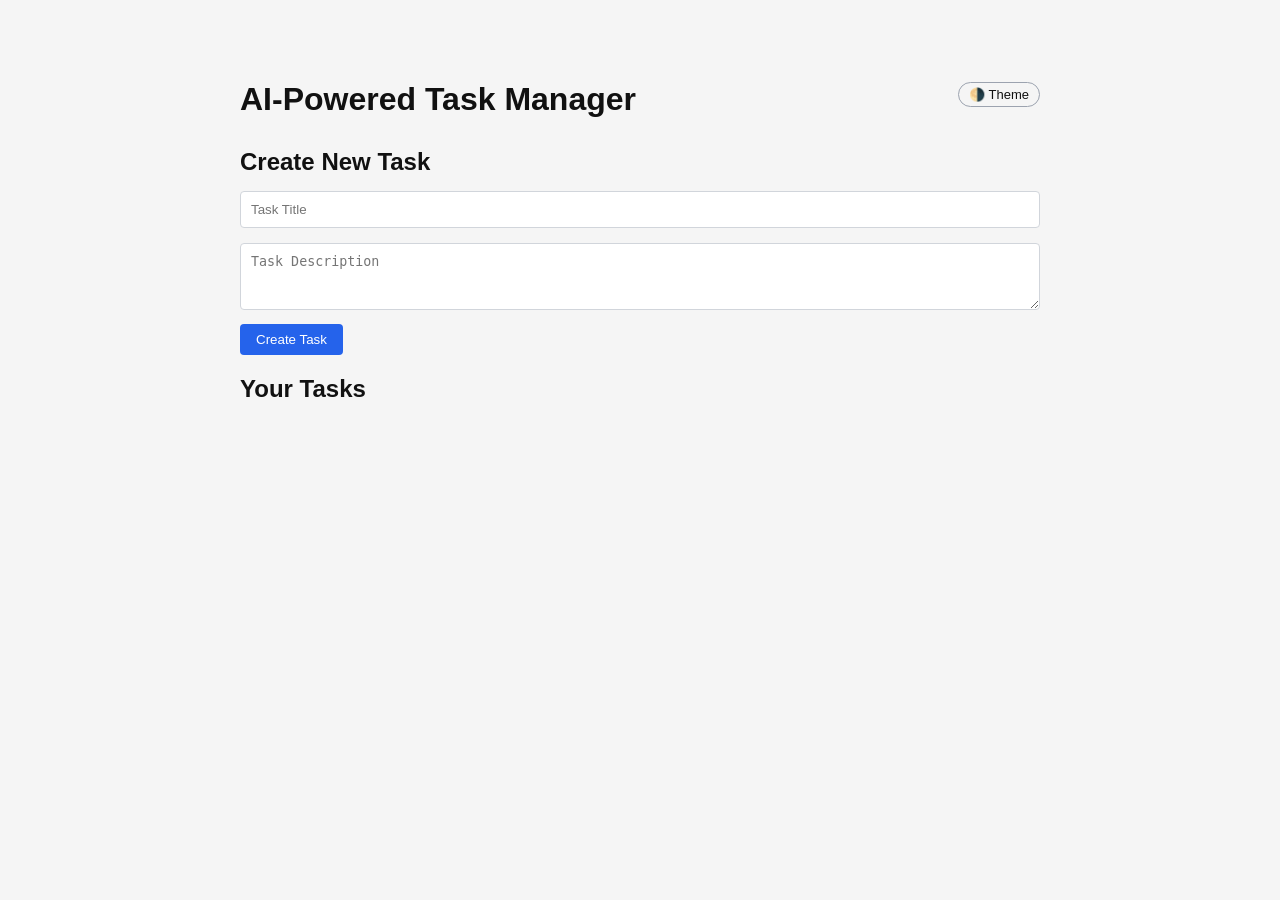
==== src/main/resources/static/index.html @ 252f3f26 "Initial clean commit without secrets" ====
<!DOCTYPE html>
<html>
<head>
    <meta charset="UTF-8">
    <title>AI Task Manager</title>
    <style>
        body {
            font-family: Arial, sans-serif;
            max-width: 800px;
            margin: 40px auto;
            padding: 20px;
            background: #f5f5f5;
            color: #111;
            transition: background 0.2s, color 0.2s;
        }
        body.dark {
            background: #111827;
            color: #e5e7eb;
        }

        h1, h2 {
            margin-bottom: 10px;
        }

        .toolbar {
            display: flex;
            justify-content: space-between;
            align-items: center;
            margin-bottom: 20px;
        }

        .task {
            border: 1px solid #ddd;
            padding: 15px;
            margin: 10px 0;
            border-radius: 6px;
            background: white;
            position: relative;
        }
        body.dark .task {
            background: #1f2937;
            border-color: #374151;
        }

        /* Thin left bar for priority */
        .task::before {
            content: "";
            position: absolute;
            left: 0;
            top: 0;
            bottom: 0;
            width: 4px;
            border-radius: 6px 0 0 6px;
        }
        .high::before   { background: #ef4444; }
        .medium::before { background: #f59e0b; }
        .low::before    { background: #10b981; }

        input, textarea {
            width: 100%;
            padding: 10px;
            margin: 5px 0 10px;
            border-radius: 4px;
            border: 1px solid #d1d5db;
            box-sizing: border-box;
        }
        body.dark input,
        body.dark textarea {
            background: #111827;
            color: #e5e7eb;
            border-color: #374151;
        }

        button {
            padding: 8px 16px;
            background: #2563eb;
            color: white;
            border: none;
            border-radius: 4px;
            cursor: pointer;
        }
        button:hover {
            background: #1d4ed8;
        }
        .delete-btn {
            background: #dc2626;
        }
        .delete-btn:hover {
            background: #b91c1c;
        }

        .badge {
            display: inline-flex;
            align-items: center;
            gap: 4px;
            padding: 4px 10px;
            border-radius: 999px;
            font-size: 11px;
            font-weight: 600;
            color: white;
            margin-right: 6px;
        }
        .badge-priority-high   { background: #ef4444; }
        .badge-priority-medium { background: #f59e0b; }
        .badge-priority-low    { background: #10b981; }

        .badge-category-work     { background: #3b82f6; }
        .badge-category-personal { background: #8b5cf6; }
        .badge-category-health   { background: #22c55e; }
        .badge-category-finance  { background: #0ea5e9; }
        .badge-category-shopping { background: #f97316; }
        .badge-category-urgent   { background: #dc2626; }
        .badge-category-unknown  { background: #6b7280; }

        .meta {
            margin-top: 8px;
            margin-bottom: 6px;
        }

        .dark-toggle {
            font-size: 13px;
            cursor: pointer;
            border-radius: 20px;
            padding: 4px 10px;
            border: 1px solid #9ca3af;
            background: transparent;
            color: inherit;
        }
        .dark-toggle:hover {
            background: rgba(148, 163, 184, 0.2);
        }
    </style>
</head>
<body>
<div class="toolbar">
    <h1>AI-Powered Task Manager</h1>
    <button class="dark-toggle" onclick="toggleDarkMode()">🌗 Theme</button>
</div>

<div>
    <h2>Create New Task</h2>
    <input type="text" id="title" placeholder="Task Title">
    <textarea id="description" placeholder="Task Description" rows="3"></textarea>
    <button onclick="createTask()">Create Task</button>
</div>

<div>
    <h2>Your Tasks</h2>
    <div id="taskList"></div>
</div>

<script>
    const API_URL = 'http://localhost:8080/api/tasks';

    // --- Dark mode ---
    function applyTheme(theme) {
        if (theme === 'dark') document.body.classList.add('dark');
        else document.body.classList.remove('dark');
    }
    function toggleDarkMode() {
        const current = localStorage.getItem('theme') === 'dark' ? 'dark' : 'light';
        const next = current === 'dark' ? 'light' : 'dark';
        localStorage.setItem('theme', next);
        applyTheme(next);
    }
    applyTheme(localStorage.getItem('theme') || 'light');

    // --- API calls ---
    async function createTask() {
        const title = document.getElementById('title').value.trim();
        const description = document.getElementById('description').value.trim();
        if (!title || !description) return;

        const res = await fetch(API_URL, {
            method: 'POST',
            headers: { 'Content-Type': 'application/json' },
            body: JSON.stringify({ title, description })
        });

        if (res.ok) {
            document.getElementById('title').value = '';
            document.getElementById('description').value = '';
            loadTasks();
        }
    }

    async function loadTasks() {
        const res = await fetch(API_URL);
        const tasks = await res.json();

        const taskList = document.getElementById('taskList');
        taskList.innerHTML = tasks.map(task => renderTask(task)).join('');
    }

    async function deleteTask(id) {
        await fetch(`${API_URL}/${id}`, { method: 'DELETE' });
        loadTasks();
    }

    function renderTask(task) {
        const priority = task.aiPriority || 'UNKNOWN';
        const category = task.aiCategory || 'UNKNOWN';

        const priorityClass = priority.toLowerCase(); // high/medium/low
        const priorityBadgeClass = 'badge-priority-' + priority.toLowerCase();

        const categoryKey = category.toLowerCase(); // work/health/...
        const categoryBadgeClass = 'badge-category-' +
            (['work','personal','health','finance','shopping','urgent'].includes(categoryKey)
                ? categoryKey
                : 'unknown');

        const categoryIcon = {
            work: '💼',
            personal: '🏠',
            health: '🩺',
            finance: '💰',
            shopping: '🛒',
            urgent: '🔥'
        }[categoryKey] || '❔';

        const priorityIcon = {
            high: '🚨',
            medium: '⚠️',
            low: '✅',
            unknown: '❔'
        }[priority.toLowerCase()] || '❔';

        return `
            <div class="task ${priorityClass}">
                <h3>${task.title}</h3>
                <p>${task.description}</p>
                <div class="meta">
                    <span class="badge ${priorityBadgeClass}">
                        ${priorityIcon} ${priority}
                    </span>
                    <span class="badge ${categoryBadgeClass}">
                        ${categoryIcon} ${category}
                    </span>
                </div>
                <button class="delete-btn" onclick="deleteTask(${task.id})">Delete</button>
            </div>
        `;
    }

    // initial load
    loadTasks();
</script>
</body>
</html>
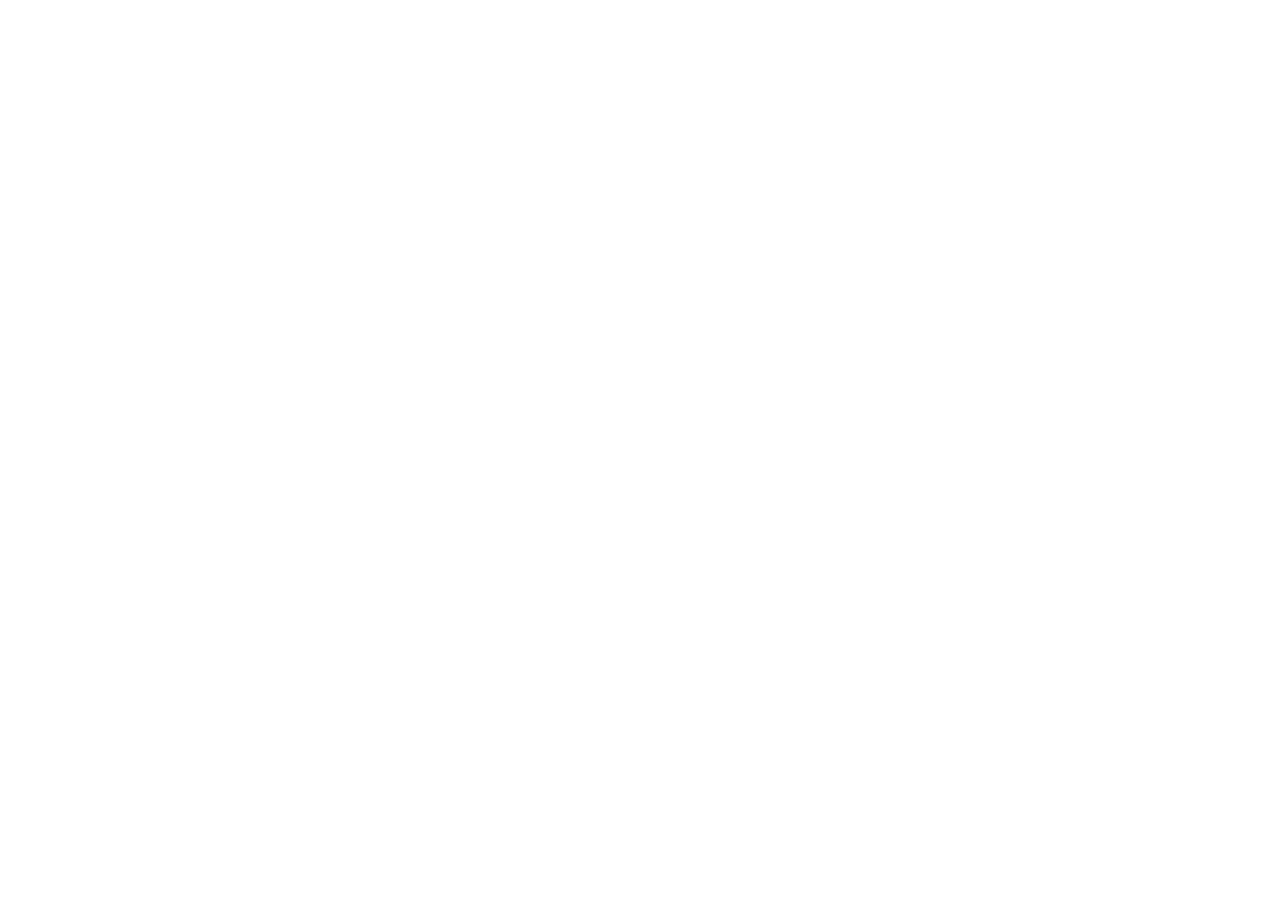
==== commit 20c3539f: "Prepare project for deployment" ====
--- a/src/main/resources/static/index.html
+++ b/src/main/resources/static/index.html
@@ -1,250 +1,20 @@
-<!DOCTYPE html>
-<html>
+<!doctype html>
+<html lang="en" class="dark">
 <head>
-    <meta charset="UTF-8">
-    <title>AI Task Manager</title>
-    <style>
-        body {
-            font-family: Arial, sans-serif;
-            max-width: 800px;
-            margin: 40px auto;
-            padding: 20px;
-            background: #f5f5f5;
-            color: #111;
-            transition: background 0.2s, color 0.2s;
-        }
-        body.dark {
-            background: #111827;
-            color: #e5e7eb;
-        }
+    <meta charset="UTF-8" />
+    <meta name="viewport" content="width=device-width, initial-scale=1.0" />
+    <title>AI Task Manager - Intelligent Task Organization</title>
+    <meta name="description" content="AI-powered task manager that automatically categorizes and prioritizes your tasks for maximum productivity." />
+    <meta name="author" content="Rishav" />
 
-        h1, h2 {
-            margin-bottom: 10px;
-        }
+    <!-- Favicon -->
+    <link rel="icon" type="image/svg+xml" href="/favicon.svg" />
+    <link rel="apple-touch-icon" href="/apple-touch-icon.png" />
+  <script type="module" crossorigin src="/assets/index-BLU8FSBj.js"></script>
+  <link rel="stylesheet" crossorigin href="/assets/index-BxMKKTUj.css">
+</head>
 
-        .toolbar {
-            display: flex;
-            justify-content: space-between;
-            align-items: center;
-            margin-bottom: 20px;
-        }
-
-        .task {
-            border: 1px solid #ddd;
-            padding: 15px;
-            margin: 10px 0;
-            border-radius: 6px;
-            background: white;
-            position: relative;
-        }
-        body.dark .task {
-            background: #1f2937;
-            border-color: #374151;
-        }
-
-        /* Thin left bar for priority */
-        .task::before {
-            content: "";
-            position: absolute;
-            left: 0;
-            top: 0;
-            bottom: 0;
-            width: 4px;
-            border-radius: 6px 0 0 6px;
-        }
-        .high::before   { background: #ef4444; }
-        .medium::before { background: #f59e0b; }
-        .low::before    { background: #10b981; }
-
-        input, textarea {
-            width: 100%;
-            padding: 10px;
-            margin: 5px 0 10px;
-            border-radius: 4px;
-            border: 1px solid #d1d5db;
-            box-sizing: border-box;
-        }
-        body.dark input,
-        body.dark textarea {
-            background: #111827;
-            color: #e5e7eb;
-            border-color: #374151;
-        }
-
-        button {
-            padding: 8px 16px;
-            background: #2563eb;
-            color: white;
-            border: none;
-            border-radius: 4px;
-            cursor: pointer;
-        }
-        button:hover {
-            background: #1d4ed8;
-        }
-        .delete-btn {
-            background: #dc2626;
-        }
-        .delete-btn:hover {
-            background: #b91c1c;
-        }
-
-        .badge {
-            display: inline-flex;
-            align-items: center;
-            gap: 4px;
-            padding: 4px 10px;
-            border-radius: 999px;
-            font-size: 11px;
-            font-weight: 600;
-            color: white;
-            margin-right: 6px;
-        }
-        .badge-priority-high   { background: #ef4444; }
-        .badge-priority-medium { background: #f59e0b; }
-        .badge-priority-low    { background: #10b981; }
-
-        .badge-category-work     { background: #3b82f6; }
-        .badge-category-personal { background: #8b5cf6; }
-        .badge-category-health   { background: #22c55e; }
-        .badge-category-finance  { background: #0ea5e9; }
-        .badge-category-shopping { background: #f97316; }
-        .badge-category-urgent   { background: #dc2626; }
-        .badge-category-unknown  { background: #6b7280; }
-
-        .meta {
-            margin-top: 8px;
-            margin-bottom: 6px;
-        }
-
-        .dark-toggle {
-            font-size: 13px;
-            cursor: pointer;
-            border-radius: 20px;
-            padding: 4px 10px;
-            border: 1px solid #9ca3af;
-            background: transparent;
-            color: inherit;
-        }
-        .dark-toggle:hover {
-            background: rgba(148, 163, 184, 0.2);
-        }
-    </style>
-</head>
 <body>
-<div class="toolbar">
-    <h1>AI-Powered Task Manager</h1>
-    <button class="dark-toggle" onclick="toggleDarkMode()">🌗 Theme</button>
-</div>
-
-<div>
-    <h2>Create New Task</h2>
-    <input type="text" id="title" placeholder="Task Title">
-    <textarea id="description" placeholder="Task Description" rows="3"></textarea>
-    <button onclick="createTask()">Create Task</button>
-</div>
-
-<div>
-    <h2>Your Tasks</h2>
-    <div id="taskList"></div>
-</div>
-
-<script>
-    const API_URL = 'http://localhost:8080/api/tasks';
-
-    // --- Dark mode ---
-    function applyTheme(theme) {
-        if (theme === 'dark') document.body.classList.add('dark');
-        else document.body.classList.remove('dark');
-    }
-    function toggleDarkMode() {
-        const current = localStorage.getItem('theme') === 'dark' ? 'dark' : 'light';
-        const next = current === 'dark' ? 'light' : 'dark';
-        localStorage.setItem('theme', next);
-        applyTheme(next);
-    }
-    applyTheme(localStorage.getItem('theme') || 'light');
-
-    // --- API calls ---
-    async function createTask() {
-        const title = document.getElementById('title').value.trim();
-        const description = document.getElementById('description').value.trim();
-        if (!title || !description) return;
-
-        const res = await fetch(API_URL, {
-            method: 'POST',
-            headers: { 'Content-Type': 'application/json' },
-            body: JSON.stringify({ title, description })
-        });
-
-        if (res.ok) {
-            document.getElementById('title').value = '';
-            document.getElementById('description').value = '';
-            loadTasks();
-        }
-    }
-
-    async function loadTasks() {
-        const res = await fetch(API_URL);
-        const tasks = await res.json();
-
-        const taskList = document.getElementById('taskList');
-        taskList.innerHTML = tasks.map(task => renderTask(task)).join('');
-    }
-
-    async function deleteTask(id) {
-        await fetch(`${API_URL}/${id}`, { method: 'DELETE' });
-        loadTasks();
-    }
-
-    function renderTask(task) {
-        const priority = task.aiPriority || 'UNKNOWN';
-        const category = task.aiCategory || 'UNKNOWN';
-
-        const priorityClass = priority.toLowerCase(); // high/medium/low
-        const priorityBadgeClass = 'badge-priority-' + priority.toLowerCase();
-
-        const categoryKey = category.toLowerCase(); // work/health/...
-        const categoryBadgeClass = 'badge-category-' +
-            (['work','personal','health','finance','shopping','urgent'].includes(categoryKey)
-                ? categoryKey
-                : 'unknown');
-
-        const categoryIcon = {
-            work: '💼',
-            personal: '🏠',
-            health: '🩺',
-            finance: '💰',
-            shopping: '🛒',
-            urgent: '🔥'
-        }[categoryKey] || '❔';
-
-        const priorityIcon = {
-            high: '🚨',
-            medium: '⚠️',
-            low: '✅',
-            unknown: '❔'
-        }[priority.toLowerCase()] || '❔';
-
-        return `
-            <div class="task ${priorityClass}">
-                <h3>${task.title}</h3>
-                <p>${task.description}</p>
-                <div class="meta">
-                    <span class="badge ${priorityBadgeClass}">
-                        ${priorityIcon} ${priority}
-                    </span>
-                    <span class="badge ${categoryBadgeClass}">
-                        ${categoryIcon} ${category}
-                    </span>
-                </div>
-                <button class="delete-btn" onclick="deleteTask(${task.id})">Delete</button>
-            </div>
-        `;
-    }
-
-    // initial load
-    loadTasks();
-</script>
+<div id="root"></div>
 </body>
-</html>
+</html>
